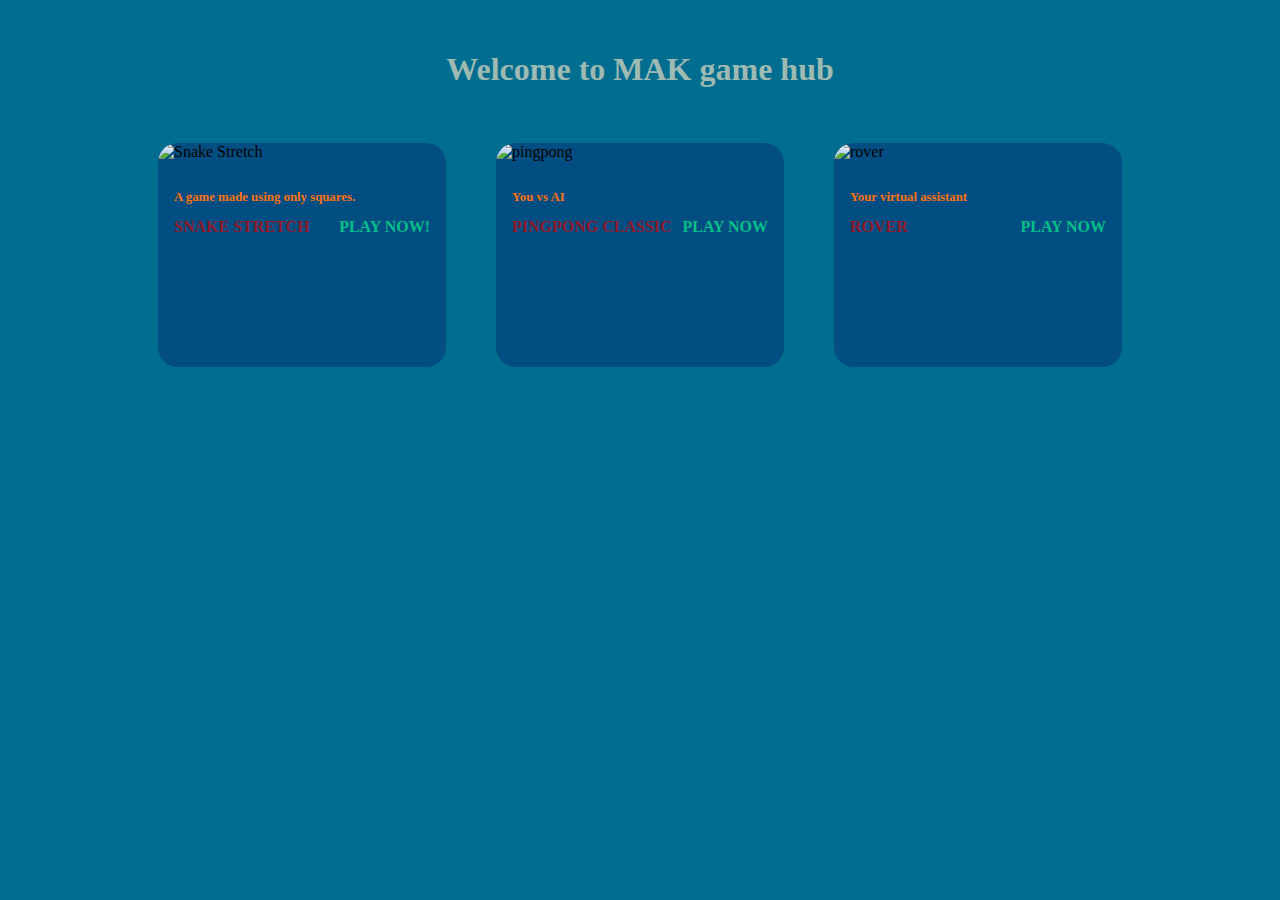
==== game.html @ 4d94ce7b "Add files via upload" ====
<!DOCTYPE html>
<html lang="en">

<head>
    <meta charset="UTF-8">
    <meta name="viewport" content="width=device-width, initial-scale=1.0">
    <title>M.AK Games</title>
    <style>

        html{
            background-color: #016e8f;
        }
        .title {
            color: #9fb9b3;
            padding-top: 30px;
            font-weight: 700;
            font-size: 2em;
            text-align: center;
        }

        .content {
            display: flex;
            justify-content: center;
            flex-direction: row;
            flex-wrap: wrap;
            margin-top: 30px;
        }

        .GameCard {
            background-color: #024e82;
            min-height: 14em;
            width: 18em;
            overflow: hidden;
            border-radius: 20px;
            margin: 25px;
            transition: 0.7s ease;
            margin-bottom: 50px;
        }

        .GameCard:hover {
            transform: scale(1.15);
        }

        .image img{
            width: 100%;
        }

        .gameInfo {
            padding: 1em;
            text-align: left;
        }

        .description {
            font-size: 0.8em;
            font-weight: 700;
            color: #ff710d;
        }

        .name {
            color: #d30000b2;
            display: flex;
            justify-content: space-between;
            text-transform: uppercase;
            font-weight: 800;
            margin-top: 10px;
            white-space: nowrap;
        }

        .PlayNow {
            text-decoration: none;
            color: #04BF8A;
        }

        .PlayNow:hover {
            color: #000000;
        }
    </style>
</head>

<body>
    <section class="games">
        <h1 class="title">Welcome to MAK game hub</h1>
        <div class="content">


            <div class="GameCard">
                <div class="image">
                    <img src="Media/snake.PNG" alt="Snake Stretch">
                </div>
                <div class="gameInfo">
                    <p class="description">A game made using only squares.</p>
                    <strong class="name">
                        <span>Snake Stretch</span>
                        <a href="https://itch.io/dashboard" class="PlayNow">Play Now!</a>
                    </strong>
                </div>
            </div>


            <div class="GameCard">
                <div class="image">
                    <img src="Media/PingPong.PNG" alt="pingpong">
                </div>
                <div class="gameInfo">
                    <p class="description">You vs AI</p>
                    <strong class="name">
                        <span>PingPong Classic</span>
                        <a href="https://itch.io/dashboard" class="PlayNow">Play Now</a>
                    </strong>
                </div>
            </div>


            <div class="GameCard">
                <div class="image">
                    <img src="Media/rover.JPG" alt="rover">
                </div>
                <div class="gameInfo">
                    <p class="description">Your virtual assistant</p>
                    <strong class="name">
                        <span>rover</span>
                        <a href="https://itch.io/dashboard" class="PlayNow">Play Now</a>
                    </strong>
                </div>
            </div>


        </div>
    </section>
</body>

</html>
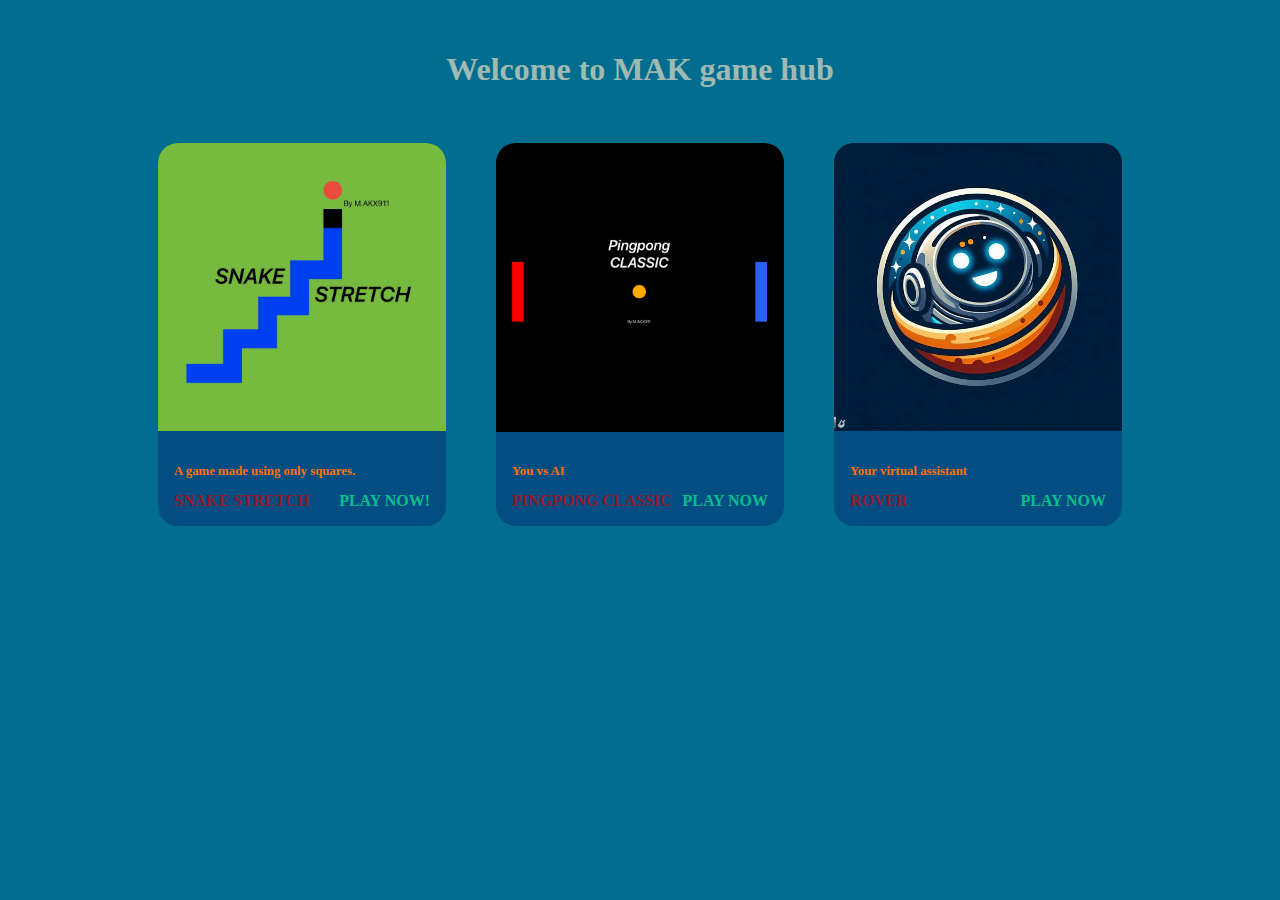
==== commit e50e430f: "Update game.html" ====
--- a/game.html
+++ b/game.html
@@ -99,7 +99,7 @@
 
             <div class="GameCard">
                 <div class="image">
-                    <img src="Media/PingPong.PNG" alt="pingpong">
+                    <img src="Media/pingpong.PNG" alt="pingpong">
                 </div>
                 <div class="gameInfo">
                     <p class="description">You vs AI</p>
@@ -129,4 +129,4 @@
     </section>
 </body>
 
-</html>+</html>
